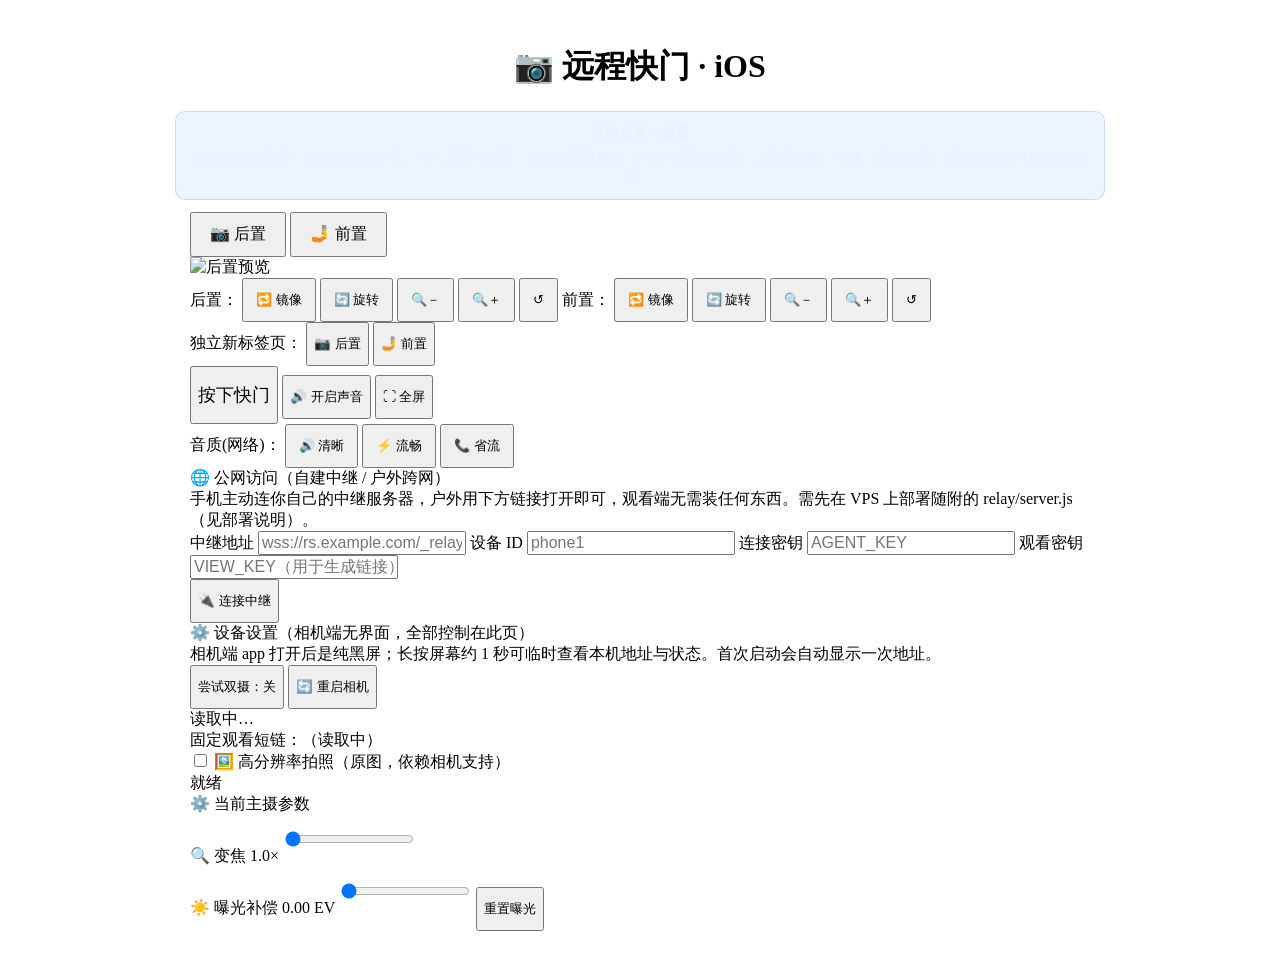
==== Resources/index.html @ 03e526a8 "Fix public audio WS, auto-fallback stuck multi-cam, tidy viewer UI" ====
<!DOCTYPE html>
<html lang="zh">
<head>
<meta charset="utf-8">
<meta name="viewport" content="width=device-width,initial-scale=1,maximum-scale=1,user-scalable=no">
<title>远程快门</title>
<link rel="stylesheet" href="/app.css?v=2">
<script src="/app.js?v=2"></script>
<style id="ios-tweaks">
  /* iOS 版：隐藏未实现的 Android 入口。只隐藏 DOM，不删除，避免共享脚本取不到元素。 */
  #recBtn, #dualRecBtn, #pipBtn, #screenBtn, #screenMirrorBtn, #sysAudioBtn,
  #allOffBtn, #allOnBtn, #openMirror, #enBack, #enFront,
  .mirrorcol, .recs, .keybtn, .camcol > .hint,
  .controls .ctlpanel + .ctlpanel { display: none !important; }

  /* 触屏适配：44px 最小点击区、防 iOS 自动缩放、安全区 */
  html { -webkit-text-size-adjust: 100%; }
  /* 原主题的居中样式挂在 body.console 上，但本页 body 没有该 class → 整体居左。这里补齐。 */
  body {
    display: flex; flex-direction: column; align-items: center;
    font-size: 16px; padding: 16px 16px calc(16px + env(safe-area-inset-bottom));
  }
  .layout { width: 100%; max-width: 900px; margin: 0 auto; }
  .camcol { width: 100%; }
  h1, .ios-note { text-align: center; }
  button, .btn, .mini, .newtab, .camtab, .cbtn {
    min-height: 44px; touch-action: manipulation; -webkit-tap-highlight-color: transparent;
  }
  .mini { font-size: 13px; padding: 8px 12px; }
  .camtab { font-size: 16px; padding: 10px 18px; }
  .shutter { min-height: 58px; font-size: 18px; }
  .row, .mirrow, .newtabrow, .arow { flex-wrap: wrap; justify-content: center; gap: 10px; }
  .preview { max-height: 62vh; }
  input[type="range"] { min-height: 44px; }
  .urlinput { font-size: 16px; }

  /* iOS 状态提示条 */
  .ios-note {
    width: 100%; max-width: 900px; margin: 0 auto 12px;
    padding: 10px 14px; border-radius: 10px;
    background: rgba(90,160,255,.12); border: 1px solid rgba(120,180,255,.35);
    color: var(--fg, #e8f0ff); font-size: 14px; line-height: 1.5; text-align: center;
  }
  .ios-note.busy { background: rgba(255,190,80,.14); border-color: rgba(255,190,80,.45); }
  #iosCamState { font-weight: 600; margin-bottom: 4px; }
  @media (max-width: 700px) {
    h1 { font-size: 20px; }
    .controls { flex-direction: column; }
    .preview { max-height: 52vh; }
  }
</style>
</head>
<body>
  <h1>📷 远程快门 · iOS</h1>
  <div class="ios-note" id="iosNote">
    <div id="iosCamState">当前主摄：后置</div>
    <div>相机端为纯黑屏，所有控制在本页。点「后置 / 前置」切换物理摄像头（约 1 秒重建会话）。屏幕镜像、录像、系统内录、远程点击在 iOS 版未实现。</div>
  </div>

  <div class="layout">
    <div class="camcol">
      <div class="camsel">
        <button class="camtab on" data-cam="back">📷 后置</button>
        <button class="camtab" data-cam="front">🤳 前置</button>
        <button class="camtab" data-cam="both">🔲 双画面</button>
      </div>

      <div class="preview single" id="previewWrap">
        <div class="pvcell" id="cellBack"><img id="pvBack" src="/video" alt="后置预览"></div>
        <div class="pvcell" id="cellFront" style="display:none"><img id="pvFront" src="/video/front" alt="前置预览"></div>
      </div>

      <div class="mirrow">
        <span>后置：</span>
        <button class="mini" id="mirrorBack">🔁 镜像</button>
        <button class="mini" id="rotBack">🔄 旋转</button>
        <button class="mini" id="zoutBack">🔍－</button>
        <button class="mini" id="zinBack">🔍＋</button>
        <button class="mini" id="zresetBack">↺</button>
        <span>前置：</span>
        <button class="mini" id="mirrorFront">🔁 镜像</button>
        <button class="mini" id="rotFront">🔄 旋转</button>
        <button class="mini" id="zoutFront">🔍－</button>
        <button class="mini" id="zinFront">🔍＋</button>
        <button class="mini" id="zresetFront">↺</button>
      </div>

      <div class="newtabrow">
        <span>独立新标签页：</span>
        <button class="newtab" id="openBack">📷 后置</button>
        <button class="newtab" id="openFront">🤳 前置</button>
        <button class="newtab" id="openMirror">🖥️ 屏幕镜像</button>
      </div>

      <div class="row">
        <button class="shutter" id="shutter">按下快门</button>
        <button class="btn" id="audioBtn">🔊 开启声音</button>
        <button class="btn" id="recBtn">⏺ 录像(所选)</button>
        <button class="btn" id="dualRecBtn">⏺ 双摄录像</button>
        <button class="btn" id="pipBtn">🖼️ 画中画拍照</button>
        <button class="btn" id="fsBtn">⛶ 全屏</button>
        <button class="btn" id="screenBtn">🌑 息屏</button>
        <button class="btn" id="screenMirrorBtn">🖥️ 屏幕镜像</button>
        <button class="btn" id="sysAudioBtn">🔈 镜像声音</button>
        <button class="btn" id="allOffBtn">⏻ 关闭所有摄像头</button>
        <button class="btn" id="allOnBtn">🔆 打开所有摄像头</button>
      </div>

      <div class="arow" id="audioQualityRow">
        <span>音质(网络)：</span>
        <button class="mini abtn on" data-rate="48000">🔊 清晰</button>
        <button class="mini abtn" data-rate="16000">⚡ 流畅</button>
        <button class="mini abtn" data-rate="8000">📞 省流</button>
      </div>

      <div class="card" id="relayCard">
        <div class="ctltitle">🌐 公网访问（自建中继 / 户外跨网）</div>
        <div class="hint">手机主动连你自己的中继服务器，户外用下方链接打开即可，观看端无需装任何东西。需先在 VPS 上部署随附的 relay/server.js（见部署说明）。</div>
        <div class="relayform">
          <label>中继地址 <input id="relayServer" class="urlinput" placeholder="wss://rs.example.com/_relay/agent" spellcheck="false"></label>
          <label>设备 ID <input id="relayId" class="urlinput" placeholder="phone1" spellcheck="false"></label>
          <label>连接密钥 <input id="relayKey" class="urlinput" type="text" placeholder="AGENT_KEY" spellcheck="false"></label>
          <label>观看密钥 <input id="relayView" class="urlinput" placeholder="VIEW_KEY（用于生成链接）" spellcheck="false"></label>
        </div>
        <div class="row">
          <button class="btn" id="relayBtn">🔌 连接中继</button>
          <button class="btn" id="relayStop" style="display:none">⏹ 断开中继</button>
        </div>
        <div class="status" id="relayStatus"></div>
        <div id="relayLinkWrap" style="display:none" class="row">
          <input id="relayLink" class="urlinput" readonly>
          <button class="mini" id="relayCopy">复制</button>
        </div>
      </div>

      <div class="card" id="deviceCard">
        <div class="ctltitle">⚙️ 设备设置（相机端无界面，全部控制在此页）</div>
        <div class="hint">相机端 app 打开后是纯黑屏；长按屏幕约 1 秒可临时查看本机地址与状态。首次启动会自动显示一次地址。</div>
        <div class="row">
          <button class="btn" id="setMulti">尝试双摄：关</button>
          <button class="btn" id="setRestart">🔄 重启相机</button>
        </div>
        <div class="status" id="deviceStatus">读取中…</div>
        <div class="hint" id="watchHint">固定观看短链：（读取中）</div>
      </div>

      <label class="hr"><input type="checkbox" id="hr"> 🖼️ 高分辨率拍照（原图，依赖相机支持）</label>

      <div class="status" id="status">就绪</div>

      <div class="controls">
        <div class="ctlpanel">
          <div class="ctltitle">⚙️ 当前主摄参数 <button class="mini" id="enBack">关闭</button></div>
          <div class="ctl">
            <label>🔍 变焦 <span class="val" id="zoomValBack">1.0×</span></label>
            <input type="range" id="zoomBack" min="1" max="4" step="0.1" value="1">
          </div>
          <div class="ctl">
            <label>☀️ 曝光补偿 <span class="val" id="evValBack">0.00 EV</span></label>
            <input type="range" id="evBack" min="0" max="0" step="1" value="0">
            <button id="evResetBack">重置曝光</button>
          </div>
        </div>
        <div class="ctlpanel">
          <div class="ctltitle">🤳 前置摄像头 <button class="mini" id="enFront">关闭</button></div>
          <div class="ctl">
            <label>🔍 变焦 <span class="val" id="zoomValFront">1.0×</span></label>
            <input type="range" id="zoomFront" min="1" max="4" step="0.1" value="1">
          </div>
          <div class="ctl">
            <label>☀️ 曝光补偿 <span class="val" id="evValFront">0.00 EV</span></label>
            <input type="range" id="evFront" min="0" max="0" step="1" value="0">
            <button id="evResetFront">重置曝光</button>
          </div>
        </div>
      </div>

      <div class="last" id="last"></div>
      <div class="recs"><b>录像列表：</b><span id="recList">（暂无）</span></div>

      <div class="hint">
        可切换「后置 / 前置 / 双画面」同时调用前后摄像头（双画面时两个画面都实时预览）。<br>
        每个预览画面可独立「镜像 / 旋转」（仅显示效果，不影响所拍照片）。<br>
        勾选「高分辨率拍照」后按下快门将保存相机最大尺寸原图（不可用则自动回退预览分辨率）。<br>
        「⏺ 双摄录像」可同时录制前后摄像头；仅首个录像带音轨，其余为视频-only。<br>
        「🖼️ 画中画拍照」把前置缩放到右下角叠加到后置画面合成一张。<br>
        「🖥️ 屏幕镜像」需先在手机上授权；镜像画面中点击=点击、拖动=滑动，可远程操控手机。<br>
        「🌑 息屏」默认自动选择：已 root 则关闭背光（真正熄屏），否则亮度降到 0；亮屏仅恢复亮度，不乱拉满、不关自动亮度。<br>
        「⏻ 关闭所有摄像头」/「🔆 打开所有摄像头」可独立开关前后摄。<br>
        点「独立新标签页」可在三个独立标签页分别全屏查看前置 / 后置 / 屏幕镜像。
      </div>
    </div>

    <div class="mirrorcol">
      <div class="mirrorwrap" id="mirrorWrap">
        <div class="mirrorbar">
          <span>🖥️ 屏幕镜像（点击=点击，拖动=滑动；放大后可拖动平移）</span>
          <button class="btn" id="mirrorClose">✕ 关闭</button>
        </div>
        <img id="mirrorImg" src="" alt="屏幕镜像" draggable="false">
        <div class="zoomrow">
          <span>缩放：</span>
          <button class="mini" id="mZout">🔍－</button>
          <button class="mini" id="mZin">🔍＋</button>
          <button class="mini" id="mZreset">↺ 复位</button>
        </div>
        <div class="qrow">
          <span>清晰度：</span>
          <button class="mini qbtn" data-w="480" data-q="45">⚡ 流畅</button>
          <button class="mini qbtn on" data-w="720" data-q="55">⚖ 标准</button>
          <button class="mini qbtn" data-w="1080" data-q="65">🔎 清晰</button>
        </div>
        <div class="mirrorctrls">
          <button class="keybtn" data-key="back">↩ 返回</button>
          <button class="keybtn" data-key="home">🏠 主页</button>
          <button class="keybtn" data-key="recent">▦ 后台</button>
          <button class="keybtn" data-key="volup">🔊 音量＋</button>
          <button class="keybtn" data-key="voldown">🔉 音量－</button>
          <button class="keybtn" data-key="lock">🔒 锁屏</button>
          <button class="keybtn" data-key="screenshot">📸 截图</button>
        </div>
      </div>
    </div>
  </div>

  <script>
    const status = document.getElementById('status');
    const last = document.getElementById('last');
    const recList = document.getElementById('recList');

    let selCam = 'back';
    let availableCams = ['back'];
    let paramsCache = {};
    let evStepNum = 1, evStepDen = 1;

    const pvBack = document.getElementById('pvBack');
    const pvFront = document.getElementById('pvFront');
    const cellBack = document.getElementById('cellBack');
    const cellFront = document.getElementById('cellFront');
    const previewWrap = document.getElementById('previewWrap');
    const camTabs = document.querySelectorAll('.camtab');
    const bothTab = document.querySelector('.camtab[data-cam="both"]');
    if (bothTab) {
      bothTab.textContent = '🔲 并排（同摄）';
      bothTab.title = '两格显示同一个当前主摄（仅在尝试双摄开启时出现）';
      bothTab.style.display = 'none';   // 默认单摄：隐藏，由 /status 状态决定显隐
    }
    const iosNote = document.getElementById('iosNote');
    const iosCamState = document.getElementById('iosCamState');
    let iosNoteTimer = null;
    function setIosCamState(text, busy) {
      if (!iosCamState) return;
      iosCamState.textContent = text;
      if (iosNote) iosNote.classList.toggle('busy', !!busy);
    }

    // 每个预览画面的镜像/旋转状态
    const camXform = { back: { mirror: false, rot: 0 }, front: { mirror: false, rot: 0 } };
    // 记录各路画面的自然宽高比（由首帧加载时更新）
    const camAR = { back: 4/3, front: 4/3 };
    // 缩放/平移交给共享模块维护，redraw 回调里叠加本页的镜像/旋转并同步 cell 宽高比
    const zp = {
      back: RS.createZoomPan(() => applyXform('back')),
      front: RS.createZoomPan(() => applyXform('front'))
    };
    function applyXform(cam) {
      const el = (cam === 'back') ? pvBack : pvFront;
      const cell = (cam === 'back') ? cellBack : cellFront;
      const st = camXform[cam];
      const ar = camAR[cam] || (4/3);
      const z = zp[cam].zoom;
      const p = zp[cam].pan;
      // 居中 -> 平移(缩放查看时) -> 缩放 -> 镜像 -> 旋转
      let t = 'translate(-50%,-50%) translate(' + p.x + 'px,' + p.y + 'px) scale(' + z + ')';
      if (st.mirror) t += ' scaleX(-1)';
      if (st.rot) t += ' rotate(' + st.rot + 'deg)';
      el.style.transform = t;
      el.style.objectFit = 'contain';
      // cell 宽高比设为「旋转后」的画面比例（--ar），并用 CSS min() 约束，
      // 避免被 max-height 破坏比例导致裁切；img 框用自然比例并放大到 ar*100%，旋转后恰好填满 cell。
      const rotated = (st.rot === 90 || st.rot === 270);
      const car = rotated ? (1 / ar) : ar;
      cell.style.setProperty('--ar', car.toFixed(4));
      cell.style.aspectRatio = car;
      if (rotated) {
        el.style.width = (ar * 100) + '%';
        el.style.height = 'auto';
        el.style.aspectRatio = ar;
      } else {
        el.style.width = '100%';
        el.style.height = '100%';
        el.style.aspectRatio = ar;
      }
    }
    function onFrameLoaded(cam) {
      const el = (cam === 'back') ? pvBack : pvFront;
      if (el.naturalWidth && el.naturalHeight) {
        camAR[cam] = el.naturalWidth / el.naturalHeight;
        applyXform(cam);
      }
    }
    pvBack.addEventListener('load', () => onFrameLoaded('back'));
    pvFront.addEventListener('load', () => onFrameLoaded('front'));
    document.getElementById('mirrorBack').onclick = () => { camXform.back.mirror = !camXform.back.mirror; applyXform('back'); };
    document.getElementById('rotBack').onclick = () => { camXform.back.rot = (camXform.back.rot + 90) % 360; applyXform('back'); };
    document.getElementById('mirrorFront').onclick = () => { camXform.front.mirror = !camXform.front.mirror; applyXform('front'); };
    document.getElementById('rotFront').onclick = () => { camXform.front.rot = (camXform.front.rot + 90) % 360; applyXform('front'); };
    RS.bindZoomButtons(zp.back, { in: 'zinBack', out: 'zoutBack', reset: 'zresetBack' });
    RS.bindZoomButtons(zp.front, { in: 'zinFront', out: 'zoutFront', reset: 'zresetFront' });

    function updatePreviewVisibility() {
      if (selCam === 'both') {
        previewWrap.className = 'preview both';
        cellBack.style.display = ''; cellFront.style.display = '';
      } else if (selCam === 'front') {
        previewWrap.className = 'preview single';
        cellBack.style.display = 'none'; cellFront.style.display = '';
      } else {
        previewWrap.className = 'preview single';
        cellBack.style.display = ''; cellFront.style.display = 'none';
      }
    }

    function evInStops(v) { return (v * (evStepNum / evStepDen)); }

    function applyToPanel(cam, j) {
      if (cam === 'back') {
        zoomBack.max = j.maxZoom; zoomBack.step = 0.1; zoomBack.value = j.zoom;
        zoomValBack.textContent = (+j.zoom).toFixed(1) + '×';
        evBack.min = j.evMin; evBack.max = j.evMax; evBack.step = 1; evBack.value = j.ev;
        evStepNum = j.evStepNum; evStepDen = j.evStepDen;
        evValBack.textContent = evInStops(j.ev).toFixed(2) + ' EV';
      } else {
        zoomFront.max = j.maxZoom; zoomFront.step = 0.1; zoomFront.value = j.zoom;
        zoomValFront.textContent = (+j.zoom).toFixed(1) + '×';
        evFront.min = j.evMin; evFront.max = j.evMax; evFront.step = 1; evFront.value = j.ev;
        evStepNum = j.evStepNum; evStepDen = j.evStepDen;
        evValFront.textContent = evInStops(j.ev).toFixed(2) + ' EV';
      }
    }

    camTabs.forEach(t => t.addEventListener('click', () => {
      camTabs.forEach(x => x.classList.remove('on'));
      t.classList.add('on');
      selCam = t.dataset.cam;
      updatePreviewVisibility();
      // iOS 单摄版：点「后置/前置」时通知 app 切换物理摄像头。
      // 「双画面」不发请求，避免两路预览互相抢同一个摄像头。
      if (selCam === 'back' || selCam === 'front') {
        const target = selCam;
        const label = target === 'back' ? '后置' : '前置';
        setIosCamState('⏳ 正在切换到' + label + '…', true);
        fetch('/camera?cam=' + target, { method: 'POST' })
          .then(function () {
            clearTimeout(iosNoteTimer);
            iosNoteTimer = setTimeout(function () {
              setIosCamState('当前主摄：' + label, false);
            }, 1200);
          })
          .catch(function () { setIosCamState('切换失败：app 未运行或服务已停止', true); });
      } else {
        setIosCamState('并排显示当前主摄（单摄模式两格相同）', false);
      }
      const ref = (selCam === 'both') ? (availableCams.includes('back') ? 'back' : availableCams[0]) : selCam;
      // iOS 单摄：只保留一块参数面板，始终用它展示当前所选摄像头的参数
      if (paramsCache[ref]) applyToPanel('back', paramsCache[ref]);
    }));

    async function loadParams() {
      try {
        const r = await fetch('/params'); const j = await r.json();
        availableCams = j.available || ['back'];
        // 刷新页面时与 app 端当前主摄对齐（单摄模式标签只是视角，不是两路独立摄像头）
        if (j.primary) {
          const p = (j.primary === 'front') ? 'front' : 'back';
          selCam = p;
          camTabs.forEach(t => t.classList.toggle('on', t.dataset.cam === p));
          updatePreviewVisibility();
          setIosCamState('当前主摄：' + (p === 'front' ? '前置' : '后置'), false);
        }
        camTabs.forEach(t => {
          if (t.dataset.cam !== 'both' && !availableCams.includes(t.dataset.cam)) t.style.display = 'none';
        });
        for (const c of availableCams) {
          const r2 = await fetch('/params?cam=' + c);
          paramsCache[c] = await r2.json();
          applyToPanel(c, paramsCache[c]);
        }
      } catch (e) { }
    }

    // 前后摄独立变焦/曝光
    const zoomBack = document.getElementById('zoomBack');
    const zoomValBack = document.getElementById('zoomValBack');
    const evBack = document.getElementById('evBack');
    const evValBack = document.getElementById('evValBack');
    const zoomFront = document.getElementById('zoomFront');
    const zoomValFront = document.getElementById('zoomValFront');
    const evFront = document.getElementById('evFront');
    const evValFront = document.getElementById('evValFront');
    let zBT = null, zFT = null, eBT = null, eFT = null;

    zoomBack.addEventListener('input', () => {
      const lv = parseFloat(zoomBack.value); zoomValBack.textContent = lv.toFixed(1) + '×';
      clearTimeout(zBT); zBT = setTimeout(() => fetch('/zoom?cam=back&level=' + lv, { method: 'POST' }).catch(() => {}), 70);
    });
    zoomFront.addEventListener('input', () => {
      const lv = parseFloat(zoomFront.value); zoomValFront.textContent = lv.toFixed(1) + '×';
      clearTimeout(zFT); zFT = setTimeout(() => fetch('/zoom?cam=front&level=' + lv, { method: 'POST' }).catch(() => {}), 70);
    });
    evBack.addEventListener('input', () => {
      const v = parseInt(evBack.value, 10); evValBack.textContent = evInStops(v).toFixed(2) + ' EV';
      clearTimeout(eBT); eBT = setTimeout(() => fetch('/exposure?cam=back&ev=' + v, { method: 'POST' }).catch(() => {}), 70);
    });
    evFront.addEventListener('input', () => {
      const v = parseInt(evFront.value, 10); evValFront.textContent = evInStops(v).toFixed(2) + ' EV';
      clearTimeout(eFT); eFT = setTimeout(() => fetch('/exposure?cam=front&ev=' + v, { method: 'POST' }).catch(() => {}), 70);
    });
    document.getElementById('evResetBack').addEventListener('click', () => {
      evBack.value = 0; evValBack.textContent = '0.00 EV';
      fetch('/exposure?cam=back&ev=0', { method: 'POST' }).catch(() => {});
    });
    document.getElementById('evResetFront').addEventListener('click', () => {
      evFront.value = 0; evValFront.textContent = '0.00 EV';
      fetch('/exposure?cam=front&ev=0', { method: 'POST' }).catch(() => {});
    });

    // 前后摄独立开关
    let backOn = true, frontOn = true;
    const enBack = document.getElementById('enBack');
    const enFront = document.getElementById('enFront');
    enBack.onclick = () => {
      backOn = !backOn;
      fetch('/camera/enable?cam=back&on=' + (backOn ? 1 : 0), { method: 'POST' }).then(r => r.json()).then(j => {
        enBack.textContent = backOn ? '关闭' : '打开';
        enBack.classList.toggle('on', !backOn);
      }).catch(() => {});
    };
    enFront.onclick = () => {
      frontOn = !frontOn;
      fetch('/camera/enable?cam=front&on=' + (frontOn ? 1 : 0), { method: 'POST' }).then(r => r.json()).then(j => {
        enFront.textContent = frontOn ? '关闭' : '打开';
        enFront.classList.toggle('on', !frontOn);
      }).catch(() => {});
    };
    document.getElementById('allOffBtn').onclick = () => {
      fetch('/camera/enable?cam=both&on=0', { method: 'POST' }).then(r => r.json()).then(j => {
        backOn = false; frontOn = false;
        enBack.textContent = '打开'; enFront.textContent = '打开';
        enBack.classList.add('on'); enFront.classList.add('on');
        status.textContent = '已关闭所有摄像头';
      }).catch(() => {});
    };
    document.getElementById('allOnBtn').onclick = () => {
      fetch('/camera/enable?cam=both&on=1', { method: 'POST' }).then(r => r.json()).then(j => {
        backOn = true; frontOn = true;
        enBack.textContent = '关闭'; enFront.textContent = '关闭';
        enBack.classList.remove('on'); enFront.classList.remove('on');
        status.textContent = '已打开所有摄像头';
      }).catch(() => {});
    };

    // 屏幕镜像系统媒体音频（WebSocket PCM -> WebAudio，与麦克风通道独立）
    const sysAudio = RS.bindSystemAudio('sysAudioBtn', (t) => { status.textContent = t; });

    // 预览全屏
    document.getElementById('fsBtn').addEventListener('click', () => {
      const fsEl = document.fullscreenElement || document.webkitFullscreenElement;
      if (!fsEl) {
        const req = previewWrap.requestFullscreen || previewWrap.webkitRequestFullscreen;
        if (req) req.call(previewWrap);
      } else {
        const exit = document.exitFullscreen || document.webkitExitFullscreen;
        if (exit) exit.call(document);
      }
    });

    // 浏览器控制手机端息屏
    let screenOff = false;
    const screenBtn = document.getElementById('screenBtn');
    screenBtn.addEventListener('click', async () => {
      const next = !screenOff;
      try {
        const r = await fetch('/screen?state=' + (next ? 'off' : 'on'), { method: 'POST' });
        const j = await r.json();
        if (!j.ok) { status.textContent = '息屏控制失败'; return; }
        screenOff = next;
        screenBtn.textContent = screenOff ? '💡 亮屏' : '🌑 息屏';
        screenBtn.classList.toggle('on', screenOff);
        if (screenOff) {
          status.textContent = j.real
            ? '🔌 背光已关闭（真正熄屏：相机/声音/遥控仍在运行，比暗屏更省电）'
            : '🌑 已暗屏省电（亮度降到 0；相机/声音/遥控持续运行）';
        } else {
          status.textContent = '💡 手机已亮屏（亮度保持原有/自动，未强制拉满）';
        }
      } catch (e) { status.textContent = '息屏请求失败，检查连接'; }
    });

    // 拍照
    document.getElementById('shutter').addEventListener('click', async () => {
      status.textContent = '拍摄中…';
      try {
        const hr = document.getElementById('hr').checked ? 1 : 0;
        const cam = selCam;
        const r = await fetch('/capture?cam=' + cam + '&high=' + hr, { method: 'POST' });
        const j = await r.json();
        if (j.ok) {
          status.textContent = (hr ? '高分辨率 ' : '') + '已触发 ✓（静音）';
          setTimeout(async () => {
            try {
              const lr = await fetch('/last'); const lj = await lr.json();
              const name = lj[cam] || (cam === 'both' ? (lj.back || lj.front) : null);
              if (name) last.innerHTML = '<div>最新照片（' + cam + '）：</div><img src="/photo/' +
                encodeURIComponent(name) + '?t=' + Date.now() + '">';
            } catch (e) { }
          }, 500);
        } else status.textContent = '未成功：' + (j.msg || '');
      } catch (e) { status.textContent = '请求失败，检查连接'; }
    });

    // 现场声音（麦克风，WebSocket PCM -> WebAudio；与镜像声音互不干扰）
    const micAudio = RS.bindMicAudio('audioBtn', (t) => { status.textContent = t; });

    // 录像（所选摄像头）
    let recording = false;
    const recBtn = document.getElementById('recBtn');
    recBtn.addEventListener('click', async () => {
      try {
        if (!recording) {
          const recCam = (selCam === 'both') ? 'back' : selCam;
          const r = await fetch('/record/start?cam=' + recCam, { method: 'POST' });
          const j = await r.json();
          if (j.ok) {
            recording = true;
            recBtn.textContent = '⏹ 停止录像';
            recBtn.classList.add('rec');
            status.textContent = '● 录像中…（如带音轨则现场声音暂停）';
            if (micAudio.isOn()) micAudio.stop();
          } else status.textContent = '录像启动失败';
        } else {
          const r = await fetch('/record/stop', { method: 'POST' });
          const j = await r.json();
          recording = false;
          recBtn.textContent = '⏺ 录像(所选)';
          recBtn.classList.remove('rec');
          if (j.ok) { status.textContent = '录像已保存'; refreshRecordings(); }
          else status.textContent = '停止录像失败';
        }
      } catch (e) { status.textContent = '录像请求失败'; }
    });

    // 双摄同时录像
    let dualRec = false;
    const dualRecBtn = document.getElementById('dualRecBtn');
    dualRecBtn.addEventListener('click', async () => {
      try {
        if (!dualRec) {
          const r = await fetch('/record/start?cam=both', { method: 'POST' });
          const j = await r.json();
          if (j.ok) {
            dualRec = true;
            dualRecBtn.textContent = '⏹ 停止双摄录像';
            dualRecBtn.classList.add('rec');
            status.textContent = '● 双摄录像中…（仅一个带音轨）';
            if (micAudio.isOn()) micAudio.stop();
          } else status.textContent = '双摄录像启动失败';
        } else {
          const r = await fetch('/record/stop?cam=both', { method: 'POST' });
          const j = await r.json();
          dualRec = false;
          dualRecBtn.textContent = '⏺ 双摄录像';
          dualRecBtn.classList.remove('rec');
          if (j.ok) { status.textContent = '双摄录像已停止'; refreshRecordings(); }
          else status.textContent = '停止失败';
        }
      } catch (e) { status.textContent = '双摄录像请求失败'; }
    });

    // 画中画拍照
    const pipBtn = document.getElementById('pipBtn');
    pipBtn.addEventListener('click', async () => {
      status.textContent = '画中画合成中…';
      try {
        const r = await fetch('/capture/pip', { method: 'POST' });
        const j = await r.json();
        if (j.ok) {
          status.textContent = '🖼️ 画中画已保存 ✓';
          const lr = await fetch('/last'); const lj = await lr.json();
          const name = lj.pip;
          if (name) last.innerHTML = '<div>画中画：</div><img src="/photo/' + encodeURIComponent(name) + '?t=' + Date.now() + '">';
        } else status.textContent = '画中画失败：' + (j.msg || '');
      } catch (e) { status.textContent = '画中画请求失败'; }
    });

    // 屏幕镜像 + 远程点击（与主预览同页内联显示）
    let mirrorOn = false;
    const screenMirrorBtn = document.getElementById('screenMirrorBtn');
    const mirrorWrap = document.getElementById('mirrorWrap');
    const mirrorImg = document.getElementById('mirrorImg');
    // 镜像流：开启后自动加载；断流时轮询状态，后端看门狗恢复后自动重载，无需手动刷新
    const mirrorStream = RS.bindMirrorStream(mirrorImg, {
      start: '/screenmirror?start=1',
      stop: '/screenmirror?stop=1',
      status: '/screenmirror/status',
      stream: '/screenmirror',
      onStatus: (t) => { status.textContent = t; }
    });
    screenMirrorBtn.addEventListener('click', async () => {
      if (mirrorOn) return;
      const ok = await mirrorStream.start();
      if (ok) {
        mirrorOn = true;
        mirrorWrap.classList.add('on');
        screenMirrorBtn.classList.add('on');
        screenMirrorBtn.textContent = '🖥️ 屏幕镜像(开)';
        status.textContent = '请在手机上允许屏幕录制权限…';
      } else status.textContent = '屏幕镜像启动失败';
    });
    document.getElementById('mirrorClose').addEventListener('click', () => {
      mirrorOn = false;
      mirrorWrap.classList.remove('on');
      mirrorStream.stop();
      screenMirrorBtn.classList.remove('on');
      screenMirrorBtn.textContent = '🖥️ 屏幕镜像';
      status.textContent = '屏幕镜像已关闭';
    });
    // 独立新标签页分别查看前置 / 后置 / 屏幕镜像
    document.getElementById('openBack').onclick = () => window.open('/cam/back', '_blank');
    document.getElementById('openFront').onclick = () => window.open('/cam/front', '_blank');
    document.getElementById('openMirror').onclick = () => window.open('/cam/mirror', '_blank');
    // 镜像画面：缩放/平移 + 点击/滑动注入（复用共享模块，与独立视图页行为一致）
    const mirrorZp = RS.createZoomPan(function () {
      mirrorImg.style.transformOrigin = 'center center';
      mirrorImg.style.transform = 'translate(' + mirrorZp.pan.x + 'px,' + mirrorZp.pan.y + 'px) scale(' + mirrorZp.zoom + ')';
    });
    RS.bindZoomButtons(mirrorZp, { in: 'mZin', out: 'mZout', reset: 'mZreset' });
    // 镜像快捷按键（锁屏/返回/主页/后台/音量/截图），经 root input keyevent
    RS.bindKeyButtons('.keybtn');
    // 清晰度切换：机型性能差异大，固定档位不够用，交给用户现场挑
    document.querySelectorAll('.qbtn').forEach(function (b) {
      b.addEventListener('click', function () {
        document.querySelectorAll('.qbtn').forEach(function (x) { x.classList.remove('on'); });
        b.classList.add('on');
        mirrorStream.setQuality(
          parseInt(b.getAttribute('data-w'), 10),
          parseInt(b.getAttribute('data-q'), 10)
        );
      });
    });
    RS.bindGestures(mirrorImg, mirrorZp, {
      onTap: (nx, ny) => RS.sendTap(nx, ny, 'tap'),
      onSwipe: (x1, y1, x2, y2) => RS.sendTap(x1, y1, 'swipe', x2, y2)
    });

    async function refreshRecordings() {
      try {
        const r = await fetch('/recordings');
        const list = await r.json();
        if (Array.isArray(list) && list.length) {
          recList.innerHTML = list.map(n =>
            '<a href="/rec/' + encodeURIComponent(n) + '" target="_blank" download>' + n + '</a>'
          ).join('');
        } else recList.textContent = '（暂无）';
      } catch (e) { }
    }

    updatePreviewVisibility();
    refreshRecordings();
    loadParams();

    // 音质（采样率）切换：同时作用于麦克风与镜像系统声，应对不同网络环境。
    // 采样率越低带宽越小：48k≈96KB/s(清晰) / 16k≈32KB/s(流畅) / 8k≈16KB/s(省流，适合弱网)。
    const aqBtns = document.querySelectorAll('#audioQualityRow .abtn');
    function setAudioRate(rate) {
        aqBtns.forEach(b => b.classList.toggle('on', +b.getAttribute('data-rate') === rate));
        micAudio.setRate(rate);
        sysAudio.setRate(rate);
        status.textContent = '🔧 音质已设为 ' + (rate / 1000) + 'kHz' +
            (rate <= 16000 ? '（省流，适合弱网）' : '（清晰，较耗流量）');
    }
    aqBtns.forEach(b => b.addEventListener('click', () => setAudioRate(+b.getAttribute('data-rate'))));

    // 户外/跨网：自建中继（手机主动出站连中继服务器，浏览器访问中继）
    const relayServer = document.getElementById('relayServer');
    const relayId = document.getElementById('relayId');
    const relayKey = document.getElementById('relayKey');
    const relayView = document.getElementById('relayView');
    const relayBtn = document.getElementById('relayBtn');
    const relayStop = document.getElementById('relayStop');
    const relayStatus = document.getElementById('relayStatus');
    const relayLinkWrap = document.getElementById('relayLinkWrap');
    const relayLink = document.getElementById('relayLink');
    const relayCopy = document.getElementById('relayCopy');
    let relayTimer = null;

    function paintRelay(s) {
      if (s.server && !relayServer.value) relayServer.value = s.server;
      if (s.id && !relayId.value) relayId.value = s.id;
      if (s.key && !relayKey.value) relayKey.value = s.key;
      if (s.view && !relayView.value) relayView.value = s.view;
      const on = !!s.online;
      relayBtn.style.display = on ? 'none' : '';
      relayStop.style.display = on ? '' : 'none';
      relayLinkWrap.style.display = (on && s.link) ? '' : 'none';
      if (s.link) relayLink.value = s.link;
      if (on) {
        relayStatus.textContent = '✅ 中继已连接，户外用下面链接打开即可：';
      } else if (s.enabled && s.state === 'connecting') {
        relayStatus.textContent = '⏳ 正在连接中继…';
      } else if (s.error) {
        relayStatus.textContent = '❌ ' + s.error;
      } else if (s.enabled) {
        relayStatus.textContent = '⏳ 中继未连上，正在自动重连…';
      } else {
        relayStatus.textContent = '未连接。填好上面四项后点「连接中继」。';
      }
    }
    async function refreshRelay() {
      try { paintRelay(await fetch('/relay').then(x => x.json())); } catch (e) { }
    }
    relayBtn.addEventListener('click', async () => {
      relayBtn.disabled = true;
      relayStatus.textContent = '正在连接中继…';
      try {
        const q = new URLSearchParams({
          action: 'start', url: relayServer.value.trim(), id: relayId.value.trim(),
          key: relayKey.value.trim(), view: relayView.value.trim()
        });
        const s = await fetch('/relay?' + q.toString()).then(x => x.json());
        if (!s.ok) { relayStatus.textContent = '❌ ' + (s.error || '参数不完整'); relayBtn.disabled = false; return; }
        paintRelay(s);
        if (relayTimer) clearInterval(relayTimer);
        let tries = 0;
        relayTimer = setInterval(async () => {
          tries++;
          const t = await fetch('/relay').then(x => x.json()).catch(() => null);
          if (t) paintRelay(t);
          if ((t && t.online) || tries > 40 || (t && t.error)) {
            clearInterval(relayTimer); relayTimer = null; relayBtn.disabled = false;
          }
        }, 1500);
      } catch (e) {
        relayStatus.textContent = '请求失败：' + e;
        relayBtn.disabled = false;
      }
    });
    relayStop.addEventListener('click', async () => {
      await fetch('/relay?action=stop');
      if (relayTimer) { clearInterval(relayTimer); relayTimer = null; }
      relayBtn.disabled = false;
      relayStatus.textContent = '中继已断开';
      await refreshRelay();
      relayBtn.style.display = '';
      relayStop.style.display = 'none';
      relayLinkWrap.style.display = 'none';
      relayStatus.textContent = '中继已断开';
    });
    relayCopy.addEventListener('click', () => {
      relayLink.select();
      try { document.execCommand('copy'); } catch (e) { }
      relayCopy.textContent = '已复制';
      setTimeout(() => { relayCopy.textContent = '复制'; }, 1500);
    });
    refreshRelay();

    // 观看端控制相机端：设备 UI 已隐藏，这里通过 /status + /settings 读写全部开关
    const setMulti = document.getElementById('setMulti');
    const setRestart = document.getElementById('setRestart');
    const deviceStatus = document.getElementById('deviceStatus');
    const watchHint = document.getElementById('watchHint');
    let devSnap = {};
    function paintDevice(s) {
      if (!s || !s.ok) return;
      devSnap = s;
      setMulti.textContent = '尝试双摄：' + (s.multiCam ? '开' : '关');
      setMulti.classList.toggle('on', !!s.multiCam);
      if (bothTab) {
        bothTab.style.display = s.multiCam ? '' : 'none';
        if (!s.multiCam && selCam === 'both') {
          selCam = 'back';
          camTabs.forEach(x => x.classList.toggle('on', x.dataset.cam === 'back'));
          updatePreviewVisibility();
          fetch('/camera?cam=back', { method: 'POST' }).catch(function () { });
        }
      }
      deviceStatus.textContent = '相机：' + (s.camera || '—') +
        ' · 中继：' + (s.relay || '—') +
        ' · 主摄：' + (s.primary === 'front' ? '前置' : '后置') +
        ' · 自动配置：' + (s.bootstrap || '—') +
        (s.multiCamSupported === false ? ' · 本机不支持多摄' : '');
      watchHint.textContent = '固定观看短链：' + (s.watchPath || '/watch/phone1') +
        '?k=<VIEW_KEY>（收藏这一个，域名变化由服务端自动跳转）';
      // 切换中的黄色提示优先，不被 3 秒轮询覆盖
      if (s.primary && iosNote && !iosNote.classList.contains('busy')) {
        setIosCamState('当前主摄：' + (s.primary === 'front' ? '前置' : '后置'), false);
      }
    }
    async function refreshDevice() {
      try { paintDevice(await fetch('/status').then(x => x.json())); } catch (e) { }
    }
    function sendSetting(q) {
      return fetch('/settings?' + q).then(x => x.json()).then(paintDevice).catch(function () { });
    }
    setMulti.addEventListener('click', () => sendSetting('multiCam=' + (devSnap.multiCam ? '0' : '1')));
    setRestart.addEventListener('click', () => {
      deviceStatus.textContent = '正在重启相机…';
      sendSetting('restart=1');
    });
    // 远程观看（经中继 /d/<id>/）时，公网访问配置卡片用不到，直接隐藏。
    if (/^\/d\//.test(location.pathname)) {
      const relayCard = document.getElementById('relayCard');
      if (relayCard) relayCard.style.display = 'none';
    }
    refreshDevice();
    setInterval(refreshDevice, 3000);
  </script>
</body>
</html>
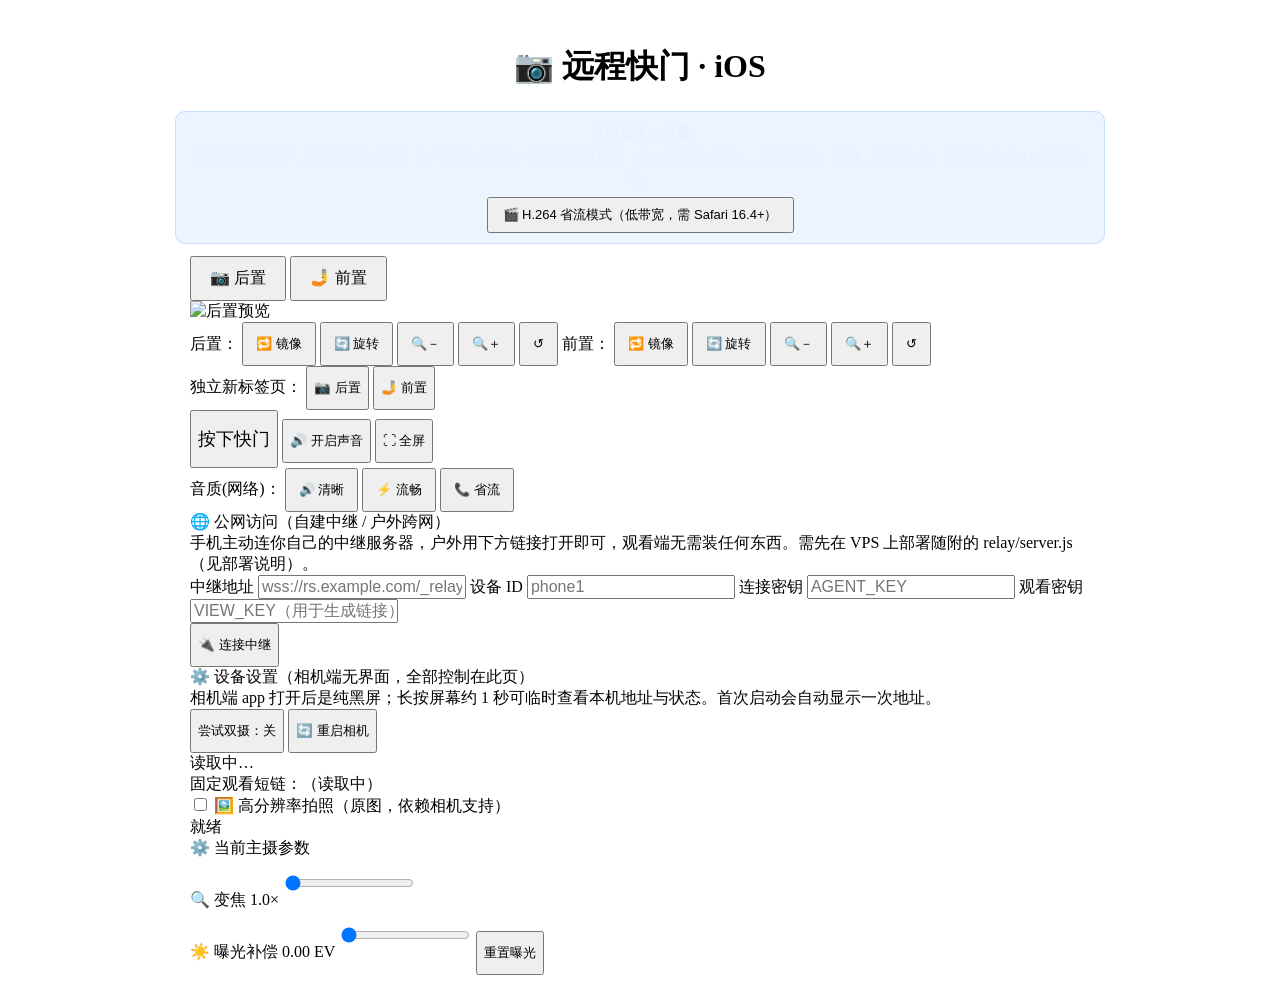
==== commit d279016c: "Add H.264 hardware encoding with WebCodecs viewer" ====
--- a/Resources/index.html
+++ b/Resources/index.html
@@ -5,7 +5,7 @@
 <meta name="viewport" content="width=device-width,initial-scale=1,maximum-scale=1,user-scalable=no">
 <title>远程快门</title>
 <link rel="stylesheet" href="/app.css?v=2">
-<script src="/app.js?v=2"></script>
+<script src="/app.js?v=4"></script>
 <style id="ios-tweaks">
   /* iOS 版：隐藏未实现的 Android 入口。只隐藏 DOM，不删除，避免共享脚本取不到元素。 */
   #recBtn, #dualRecBtn, #pipBtn, #screenBtn, #screenMirrorBtn, #sysAudioBtn,
@@ -55,6 +55,9 @@
   <div class="ios-note" id="iosNote">
     <div id="iosCamState">当前主摄：后置</div>
     <div>相机端为纯黑屏，所有控制在本页。点「后置 / 前置」切换物理摄像头（约 1 秒重建会话）。屏幕镜像、录像、系统内录、远程点击在 iOS 版未实现。</div>
+    <div style="margin-top:8px">
+      <button class="mini" id="h264Btn" style="min-height:36px;padding:0 14px">🎬 H.264 省流模式（低带宽，需 Safari 16.4+）</button>
+    </div>
   </div>
 
   <div class="layout">
@@ -521,6 +524,9 @@
 
     // 现场声音（麦克风，WebSocket PCM -> WebAudio；与镜像声音互不干扰）
     const micAudio = RS.bindMicAudio('audioBtn', (t) => { status.textContent = t; });
+    // 公网经中继观看时默认 16kHz：48k 裸 PCM 要 96KB/s，和 MJPEG 抢上行；
+    // 局域网直连保持 48kHz 清晰档。用户仍可点音质按钮切 8k / 48k。
+    if (/^\/d\//.test(location.pathname)) micAudio.setRate(16000);
 
     // 录像（所选摄像头）
     let recording = false;
@@ -814,6 +820,18 @@
     }
     refreshDevice();
     setInterval(refreshDevice, 3000);
+
+    // H.264 低带宽直播（WebCodecs 解码）：独立页面，MJPEG 主链路不受影响。
+    (function () {
+      const b = document.getElementById('h264Btn');
+      if (!b) return;
+      const dm = location.pathname.match(/^\/d\/([A-Za-z0-9_-]{1,64})\//);
+      const k = new URLSearchParams(location.search).get('k');
+      b.addEventListener('click', () => {
+        const p = (dm ? '/d/' + dm[1] : '') + '/h264.html' + (k ? '?k=' + encodeURIComponent(k) : '');
+        window.open(p, '_blank');
+      });
+    })();
   </script>
 </body>
 </html>
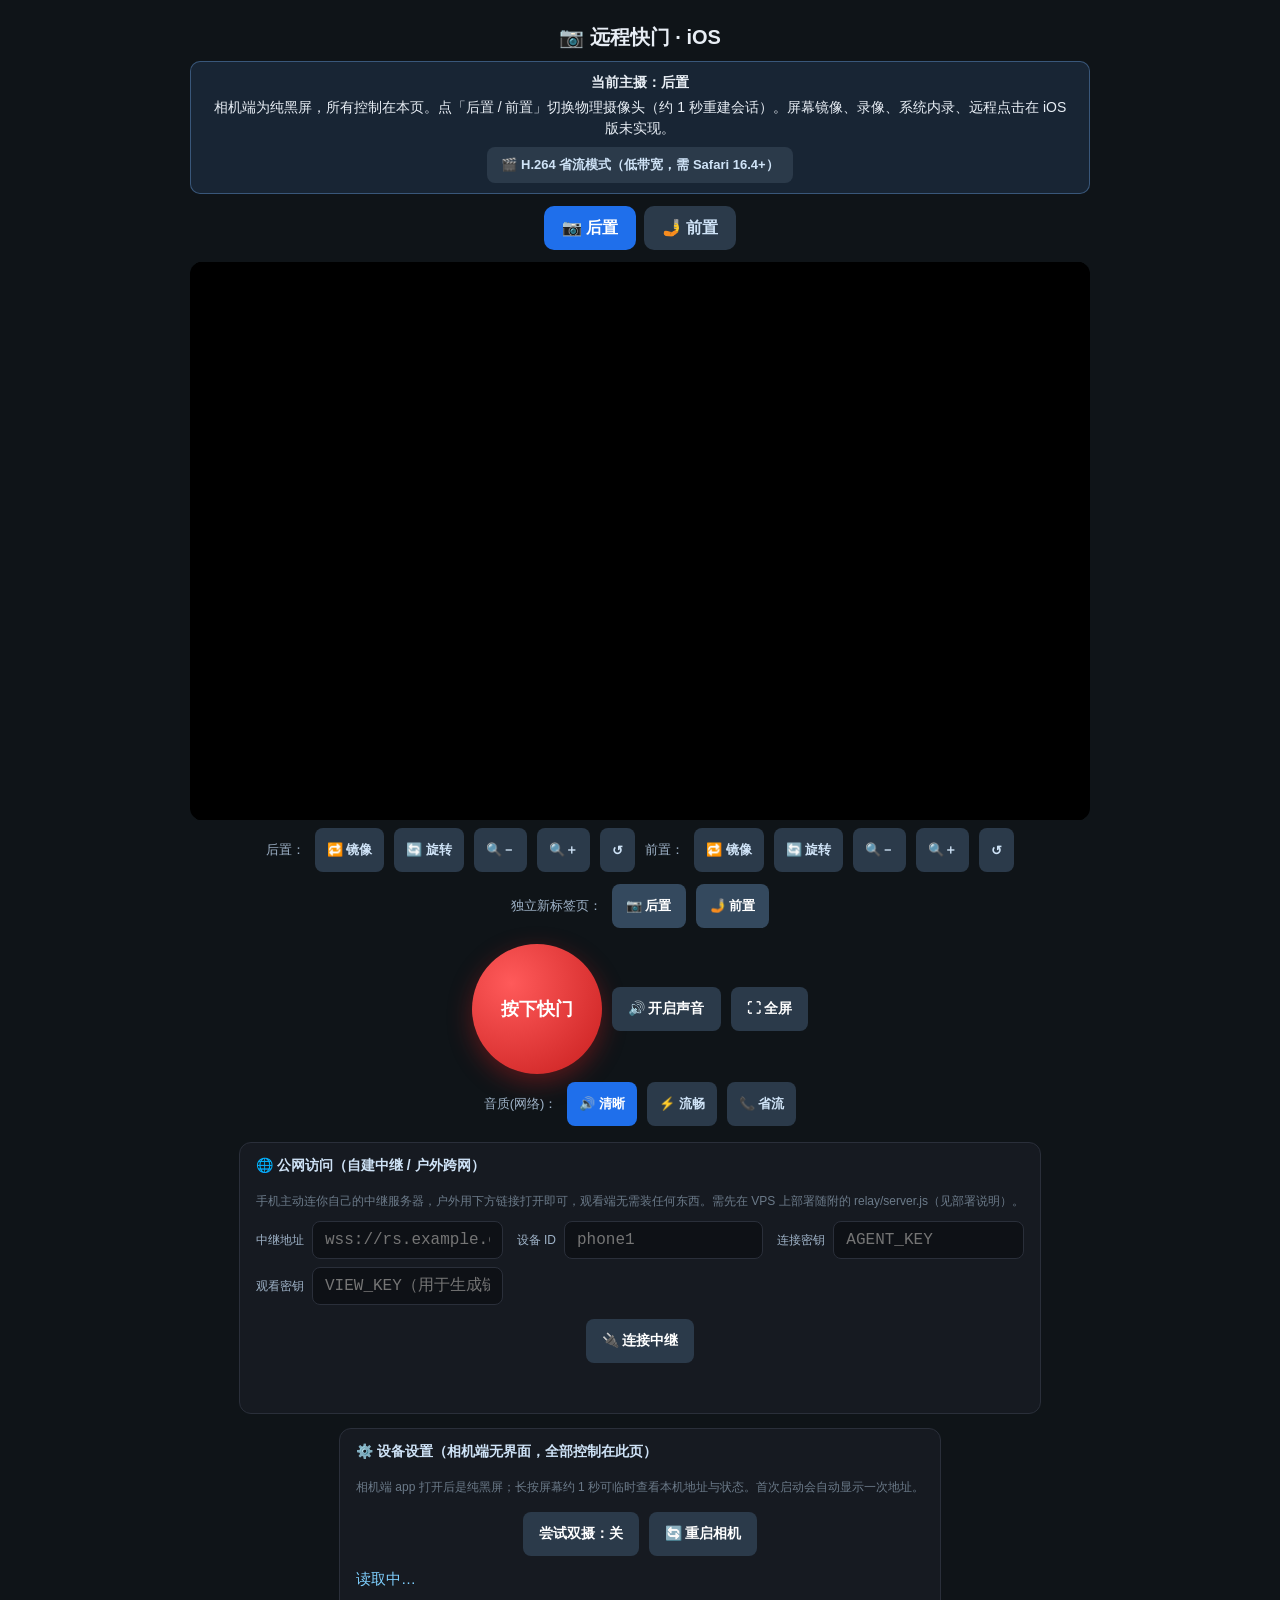
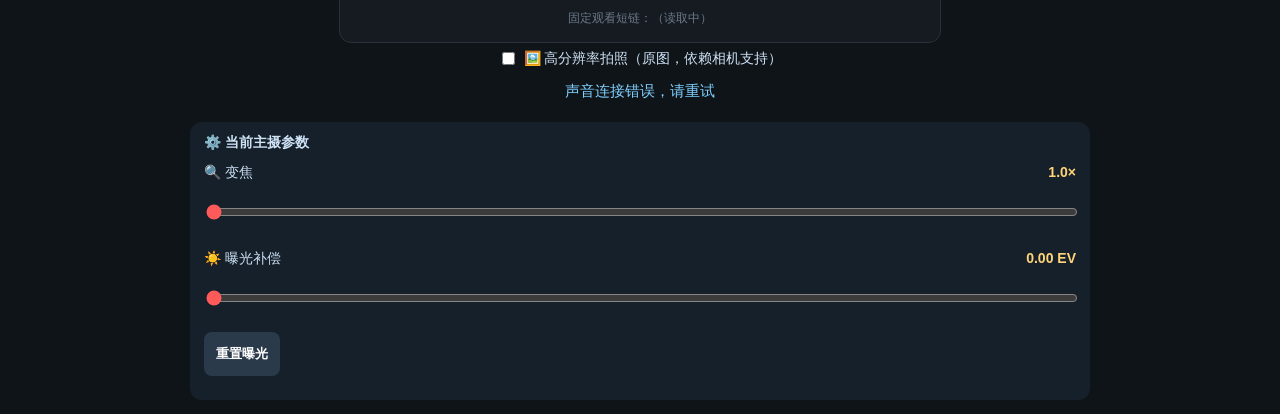
==== commit 42b38e3c: "Fix viewer layout regression: relative assets, fetch prefix, auto sound" ====
--- a/Resources/index.html
+++ b/Resources/index.html
@@ -4,9 +4,31 @@
 <meta charset="utf-8">
 <meta name="viewport" content="width=device-width,initial-scale=1,maximum-scale=1,user-scalable=no">
 <title>远程快门</title>
-<link rel="stylesheet" href="/app.css?v=2">
-<script src="/app.js?v=4"></script>
+<!-- 必须最先执行：标记公网观看模式（纯 CSS 隐藏用不到的卡片），
+     并把 fetch('/xxx') 改写成 /d/<id>/xxx —— 中继显式路径比依赖 Cookie 可靠得多。 -->
+<script>
+(function () {
+  var m = location.pathname.match(/^\/d\/([A-Za-z0-9_-]{1,64})\//);
+  if (!m) return;
+  document.documentElement.className += ' remote';
+  var base = '/d/' + m[1];
+  var raw = window.fetch;
+  window.fetch = function (u, o) {
+    if (typeof u === 'string' && u.charAt(0) === '/' && u.indexOf(base + '/') !== 0) u = base + u;
+    return raw.call(this, u, o);
+  };
+})();
+</script>
+<!-- 相对路径：局域网 / 下解析为 /app.css，公网 /d/<id>/ 下解析为 /d/<id>/app.css。 -->
+<link rel="stylesheet" href="app.css?v=2">
+<script src="app.js?v=4"></script>
 <style id="ios-tweaks">
+  /* 公网观看（/d/<id>/）用不到中继配置卡片，纯 CSS 隐藏，不依赖脚本执行成功 */
+  html.remote #relayCard { display: none !important; }
+  /* 兜底：app.css 把 img 放在 left/top:50%，靠 JS 的 translate(-50%,-50%) 回正。
+     脚本一旦加载失败，画面就会只显示在右下 1/4。这里用 CSS 先回正，
+     JS 的 applyXform 会用内联样式覆盖它，不影响镜像/旋转/缩放。 */
+  .pvcell img { transform: translate(-50%, -50%); }
   /* iOS 版：隐藏未实现的 Android 入口。只隐藏 DOM，不删除，避免共享脚本取不到元素。 */
   #recBtn, #dualRecBtn, #pipBtn, #screenBtn, #screenMirrorBtn, #sysAudioBtn,
   #allOffBtn, #allOnBtn, #openMirror, #enBack, #enFront,
@@ -69,8 +91,8 @@
       </div>
 
       <div class="preview single" id="previewWrap">
-        <div class="pvcell" id="cellBack"><img id="pvBack" src="/video" alt="后置预览"></div>
-        <div class="pvcell" id="cellFront" style="display:none"><img id="pvFront" src="/video/front" alt="前置预览"></div>
+        <div class="pvcell" id="cellBack"><img id="pvBack" src="video" alt="后置预览"></div>
+        <div class="pvcell" id="cellFront" style="display:none"><img id="pvFront" src="video/front" alt="前置预览"></div>
       </div>
 
       <div class="mirrow">
@@ -304,6 +326,9 @@
     }
     pvBack.addEventListener('load', () => onFrameLoaded('back'));
     pvFront.addEventListener('load', () => onFrameLoaded('front'));
+    // 不等首帧就先摆正：之前只有 load 才 applyXform，首帧慢或失败时画面会停在右下 1/4。
+    applyXform('back');
+    applyXform('front');
     document.getElementById('mirrorBack').onclick = () => { camXform.back.mirror = !camXform.back.mirror; applyXform('back'); };
     document.getElementById('rotBack').onclick = () => { camXform.back.rot = (camXform.back.rot + 90) % 360; applyXform('back'); };
     document.getElementById('mirrorFront').onclick = () => { camXform.front.mirror = !camXform.front.mirror; applyXform('front'); };
@@ -528,6 +553,27 @@
     // 局域网直连保持 48kHz 清晰档。用户仍可点音质按钮切 8k / 48k。
     if (/^\/d\//.test(location.pathname)) micAudio.setRate(16000);
 
+    // 声音默认开启。浏览器要求用户手势后才允许播放：先直接尝试一次，
+    // 被自动播放策略拦下时，等首次触摸再补开（只补一次，避免误触把声音关掉）。
+    (function autoSound() {
+      const btn = document.getElementById('audioBtn');
+      if (!btn) return;
+      let pending = false;
+      const start = () => {
+        if (pending || micAudio.isOn()) return;
+        pending = true;
+        btn.click();
+        setTimeout(() => { pending = false; }, 1500);
+      };
+      start();
+      setTimeout(start, 350);
+      const once = () => {
+        document.removeEventListener('pointerdown', once, true);
+        setTimeout(start, 60);
+      };
+      document.addEventListener('pointerdown', once, true);
+    })();
+
     // 录像（所选摄像头）
     let recording = false;
     const recBtn = document.getElementById('recBtn');
@@ -808,9 +854,10 @@
     function sendSetting(q) {
       return fetch('/settings?' + q).then(x => x.json()).then(paintDevice).catch(function () { });
     }
-    setMulti.addEventListener('click', () => sendSetting('multiCam=' + (devSnap.multiCam ? '0' : '1')));
-    setRestart.addEventListener('click', () => {
-      deviceStatus.textContent = '正在重启相机…';
+    // 防御式绑定：任一元素缺失不应该让整块脚本中断（否则后面的隐藏/轮询/入口全失效）
+    if (setMulti) setMulti.addEventListener('click', () => sendSetting('multiCam=' + (devSnap.multiCam ? '0' : '1')));
+    if (setRestart) setRestart.addEventListener('click', () => {
+      if (deviceStatus) deviceStatus.textContent = '正在重启相机…';
       sendSetting('restart=1');
     });
     // 远程观看（经中继 /d/<id>/）时，公网访问配置卡片用不到，直接隐藏。
--- a/Resources/app.css
+++ b/Resources/app.css
@@ -0,0 +1,482 @@
+/* ============================================================
+   远程快门 · 统一主题
+   控制台主页与三个独立视图页共用这一份样式。
+   所有可配置项集中在 :root 的 CSS 变量里，改主题只改这里。
+   ============================================================ */
+
+:root {
+    --bg: #0f1418;
+    --panel: #16202b;
+    --btn: #2b3a4a;
+    --btn-2: #34495e;
+    --fg: #e8eef5;
+    --fg-dim: #cfe3f7;
+    --muted: #9fb3c8;
+    --accent: #1f6feb;
+    --ok: #1f7a3d;
+    --warn: #ffd479;
+    --danger: #c81e1e;
+    --link: #7fd0ff;
+    --radius: 12px;
+    --radius-sm: 8px;
+    /* 画面最大可视高度：用 min(宽度, 74vh*ar) 保证「完整显示 + 不裁切 + 无黑边 + 不滚动」 */
+    --stage-vh: 74vh;
+}
+
+* { box-sizing: border-box; }
+
+html, body {
+    margin: 0;
+    height: 100%;
+    background: var(--bg);
+    color: var(--fg);
+    font-family: -apple-system, BlinkMacSystemFont, "Segoe UI", Roboto,
+                 "PingFang SC", "Microsoft YaHei", sans-serif;
+}
+
+/* ---------- 通用按钮 ---------- */
+
+.btn, .mini, .newtab, .keybtn, .cbtn {
+    border: none;
+    border-radius: var(--radius-sm);
+    padding: 10px 14px;
+    font-size: 13px;
+    font-weight: 600;
+    color: #fff;
+    background: var(--btn);
+    cursor: pointer;
+}
+
+.btn { font-size: 14px; padding: 12px 16px; }
+
+.btn.on { background: var(--ok); }
+.btn.rec { background: var(--danger); }
+
+.mini { padding: 6px 10px; font-size: 12px; color: var(--fg-dim); }
+.mini.on { background: var(--accent); color: #fff; }
+
+/* 独立视图页的 cbtn（含清晰度/音质按钮）选中态高亮，与主页 .mini.on 一致 */
+.cbtn.on, .qbtn.on { background: var(--accent); color: #fff; }
+
+.newtab { background: var(--btn-2); }
+
+.keybtn { background: var(--btn-2); }
+.keybtn:active { background: #3d5168; }
+
+/* ---------- 控制台主页布局 ---------- */
+
+body.console {
+    display: flex;
+    flex-direction: column;
+    align-items: center;
+    padding: 16px;
+}
+
+h1 { font-size: 20px; font-weight: 600; margin: 8px 0 10px; }
+
+.layout {
+    display: flex;
+    gap: 14px;
+    align-items: flex-start;
+    width: 100%;
+    max-width: 1200px;
+}
+
+.camcol {
+    flex: 1 1 auto;
+    min-width: 0;
+    display: flex;
+    flex-direction: column;
+    align-items: center;
+}
+
+.mirrorcol {
+    flex: 0 0 320px;
+    display: flex;
+    flex-direction: column;
+    align-items: stretch;
+}
+
+/* ---------- 相机选择标签 ---------- */
+
+.camsel {
+    display: flex;
+    gap: 8px;
+    flex-wrap: wrap;
+    justify-content: center;
+    margin-bottom: 12px;
+}
+
+.camtab {
+    border: none;
+    border-radius: 10px;
+    padding: 9px 14px;
+    font-size: 14px;
+    font-weight: 600;
+    color: var(--fg-dim);
+    background: var(--btn);
+    cursor: pointer;
+}
+
+.camtab.on { background: var(--accent); color: #fff; }
+
+/* ---------- 画面容器 ---------- */
+/* cell 宽高比由 JS 设为「旋转后」的比例（--ar），
+   宽度取 min(可用宽度上限, 74vh*ar) —— 既不被 max-height 破坏比例，也不需要滚动。 */
+
+.preview {
+    width: 100%;
+    background: #000;
+    border-radius: var(--radius);
+    overflow: hidden;
+    display: flex;
+    align-items: center;
+    justify-content: center;
+    gap: 4px;
+    padding: 4px;
+    max-height: var(--stage-vh);
+}
+
+.pvcell {
+    position: relative;
+    background: #000;
+    overflow: hidden;
+    border-radius: var(--radius-sm);
+    --w: 100%;
+    width: min(var(--w, 100%), calc(var(--stage-vh) * var(--ar, 1.3333)));
+    aspect-ratio: var(--ar, 1.3333);
+}
+
+.preview.both .pvcell {
+    --w: 50%;
+    width: min(50%, calc(var(--stage-vh) * var(--ar, 1.3333)));
+}
+
+/* 每个画面：object-fit:contain + transform 做旋转/镜像/缩放。
+   img 绝对定位居中，尺寸 100%/100%，由 contain 保证整幅完整显示。 */
+.pvcell img {
+    position: absolute;
+    top: 50%;
+    left: 50%;
+    width: 100%;
+    height: 100%;
+    object-fit: contain;
+    transform-origin: center center;
+    background: #000;
+    -webkit-user-drag: none;
+    user-drag: none;
+    user-select: none;
+    -webkit-user-select: none;
+}
+
+.preview:fullscreen,
+.preview:-webkit-full-screen {
+    max-width: none;
+    width: 100vw;
+    height: 100vh;
+    max-height: none;
+    background: #000;
+}
+
+.preview:fullscreen .pvcell,
+.preview:-webkit-full-screen .pvcell {
+    width: 100%;
+    height: 100%;
+    max-height: none;
+}
+
+/* ---------- 控制行 ---------- */
+
+.row, .mirrow, .zoomrow, .qrow, .arow, .newtabrow {
+    display: flex;
+    gap: 8px;
+    flex-wrap: wrap;
+    align-items: center;
+    justify-content: center;
+    font-size: 13px;
+    color: var(--muted);
+}
+
+.row { gap: 12px; margin-top: 14px; }
+.mirrow, .zoomrow, .qrow, .arow { margin: 8px 0 2px; }
+.newtabrow { margin: 10px 0 2px; }
+/* 音质（采样率）按钮：选中态高亮，复用 accent 主题色 */
+.abtn.on { background: var(--accent); color: #fff; }
+
+/* 公网访问卡片 */
+.card {
+    border: 1px solid var(--border, #2a2f3a);
+    border-radius: var(--radius);
+    padding: 14px 16px;
+    margin-top: 14px;
+    background: var(--card, #161a21);
+}
+.urlinput {
+    flex: 1 1 auto;
+    min-width: 0;
+    padding: 9px 12px;
+    border-radius: var(--radius-sm);
+    border: 1px solid var(--border, #2a2f3a);
+    background: #0e1116;
+    color: var(--fg, #e8edf4);
+    font-size: 13px;
+    font-family: ui-monospace, SFMono-Regular, Menlo, Consolas, monospace;
+}
+
+/* 自建中继配置表单：窄屏单列、宽屏双列，标签与输入框对齐 */
+.relayform {
+    display: grid;
+    grid-template-columns: repeat(auto-fit, minmax(240px, 1fr));
+    gap: 8px 14px;
+    margin: 10px 0 4px;
+}
+.relayform label {
+    display: flex;
+    align-items: center;
+    gap: 8px;
+    font-size: 12px;
+    color: var(--muted);
+    white-space: nowrap;
+}
+.relayform .urlinput { width: 100%; flex: 1 1 120px; }
+
+.shutter {
+    width: 130px;
+    height: 130px;
+    border-radius: 50%;
+    border: none;
+    background: radial-gradient(circle at 30% 30%, #ff5a5a, #c81e1e);
+    color: #fff;
+    font-size: 16px;
+    font-weight: 700;
+    cursor: pointer;
+    box-shadow: 0 8px 24px rgba(200, 30, 30, .4);
+    transition: transform .08s;
+}
+
+.shutter:active { transform: scale(.94); }
+
+/* ---------- 状态与信息区 ---------- */
+
+.status {
+    margin-top: 14px;
+    min-height: 22px;
+    font-size: 15px;
+    color: var(--link);
+}
+
+.last, .recs { margin-top: 12px; width: 100%; }
+.last img { width: 100%; border-radius: 10px; margin-top: 6px; }
+
+.hr {
+    margin-top: 6px;
+    font-size: 14px;
+    color: var(--fg-dim);
+    display: flex;
+    align-items: center;
+    gap: 6px;
+}
+
+.recs a {
+    display: inline-block;
+    margin: 4px 8px 4px 0;
+    color: var(--link);
+    word-break: break-all;
+}
+
+.hint {
+    margin-top: 16px;
+    font-size: 12px;
+    color: #6b7a89;
+    text-align: center;
+    line-height: 1.7;
+}
+
+/* ---------- 参数控制面板 ---------- */
+
+.controls {
+    display: flex;
+    gap: 14px;
+    flex-wrap: wrap;
+    width: 100%;
+    margin-top: 18px;
+}
+
+.ctlpanel {
+    flex: 1 1 320px;
+    background: var(--panel);
+    border-radius: var(--radius);
+    padding: 12px 14px;
+}
+
+.ctltitle {
+    font-size: 14px;
+    font-weight: 700;
+    color: var(--fg-dim);
+    margin-bottom: 8px;
+    display: flex;
+    justify-content: space-between;
+    align-items: center;
+}
+
+.ctl { margin: 12px 0; }
+
+.ctl label {
+    display: flex;
+    justify-content: space-between;
+    font-size: 14px;
+    margin-bottom: 6px;
+    color: var(--fg-dim);
+}
+
+.ctl .val { color: var(--warn); font-weight: 700; }
+.ctl input[type=range] { width: 100%; accent-color: #ff5a5a; }
+
+.ctl button {
+    margin-top: 8px;
+    border: none;
+    border-radius: var(--radius-sm);
+    padding: 7px 12px;
+    font-size: 13px;
+    font-weight: 600;
+    color: #fff;
+    background: var(--btn);
+    cursor: pointer;
+}
+
+/* ---------- 屏幕镜像（右侧内联） ---------- */
+
+.mirrorwrap {
+    width: 100%;
+    margin-top: 0;
+    background: #000;
+    border-radius: var(--radius);
+    overflow: visible;
+    position: relative;
+    display: none;
+}
+
+.mirrorwrap.on { display: block; }
+
+.mirrorwrap img {
+    display: block;
+    width: 100%;
+    height: auto;
+    max-height: var(--stage-vh);
+    object-fit: contain;
+    background: #000;
+    -webkit-user-drag: none;
+    user-drag: none;
+    user-select: none;
+    -webkit-user-select: none;
+}
+
+.mirrorbar {
+    position: absolute;
+    top: 0;
+    left: 0;
+    right: 0;
+    display: flex;
+    justify-content: space-between;
+    align-items: center;
+    padding: 8px 12px;
+    color: #fff;
+    font-size: 13px;
+    background: rgba(0, 0, 0, .5);
+}
+
+.mirrorctrls {
+    display: flex;
+    flex-wrap: wrap;
+    gap: 6px;
+    padding: 8px;
+    background: #13202c;
+    border-radius: 0 0 var(--radius) var(--radius);
+}
+
+/* ---------- 单视图页（独立标签页） ---------- */
+
+/* 单视图页沿用原本的纯黑底 + 偏蓝文字，保持与改造前一致 */
+body.single { display: block; height: 100%; background: #000; color: #cfe3f7; }
+
+.bar {
+    position: fixed;
+    top: 0;
+    left: 0;
+    right: 0;
+    display: flex;
+    justify-content: space-between;
+    align-items: center;
+    padding: 10px 14px;
+    color: #fff;
+    font-size: 14px;
+    background: rgba(0, 0, 0, .55);
+    z-index: 5;
+}
+
+.stage {
+    position: absolute;
+    inset: 0;
+    display: flex;
+    align-items: center;
+    justify-content: center;
+    padding-top: 46px;
+    padding-bottom: 64px;
+    overflow: hidden;
+}
+
+.stage img {
+    max-width: 100%;
+    max-height: 100%;
+    object-fit: contain;
+    background: #000;
+    -webkit-user-drag: none;
+    user-drag: none;
+    user-select: none;
+    -webkit-user-select: none;
+}
+
+.ctrls {
+    position: fixed;
+    left: 0;
+    right: 0;
+    bottom: 0;
+    display: flex;
+    flex-wrap: wrap;
+    gap: 6px;
+    justify-content: center;
+    padding: 8px 10px;
+    background: rgba(0, 0, 0, .6);
+    z-index: 5;
+}
+
+.sep { width: 1px; height: 24px; background: #567; margin: 0 4px; }
+
+/* ---------- 照片全屏遮罩 ---------- */
+
+.overlay {
+    display: none;
+    position: fixed;
+    inset: 0;
+    background: #000;
+    z-index: 50;
+    flex-direction: column;
+    align-items: center;
+    justify-content: center;
+}
+
+.overlaybar {
+    position: absolute;
+    top: 0;
+    left: 0;
+    right: 0;
+    display: flex;
+    justify-content: space-between;
+    align-items: center;
+    padding: 10px 14px;
+    color: #fff;
+    font-size: 14px;
+    background: rgba(0, 0, 0, .55);
+}
+
+.overlay img { max-width: 100%; max-height: 100%; object-fit: contain; }
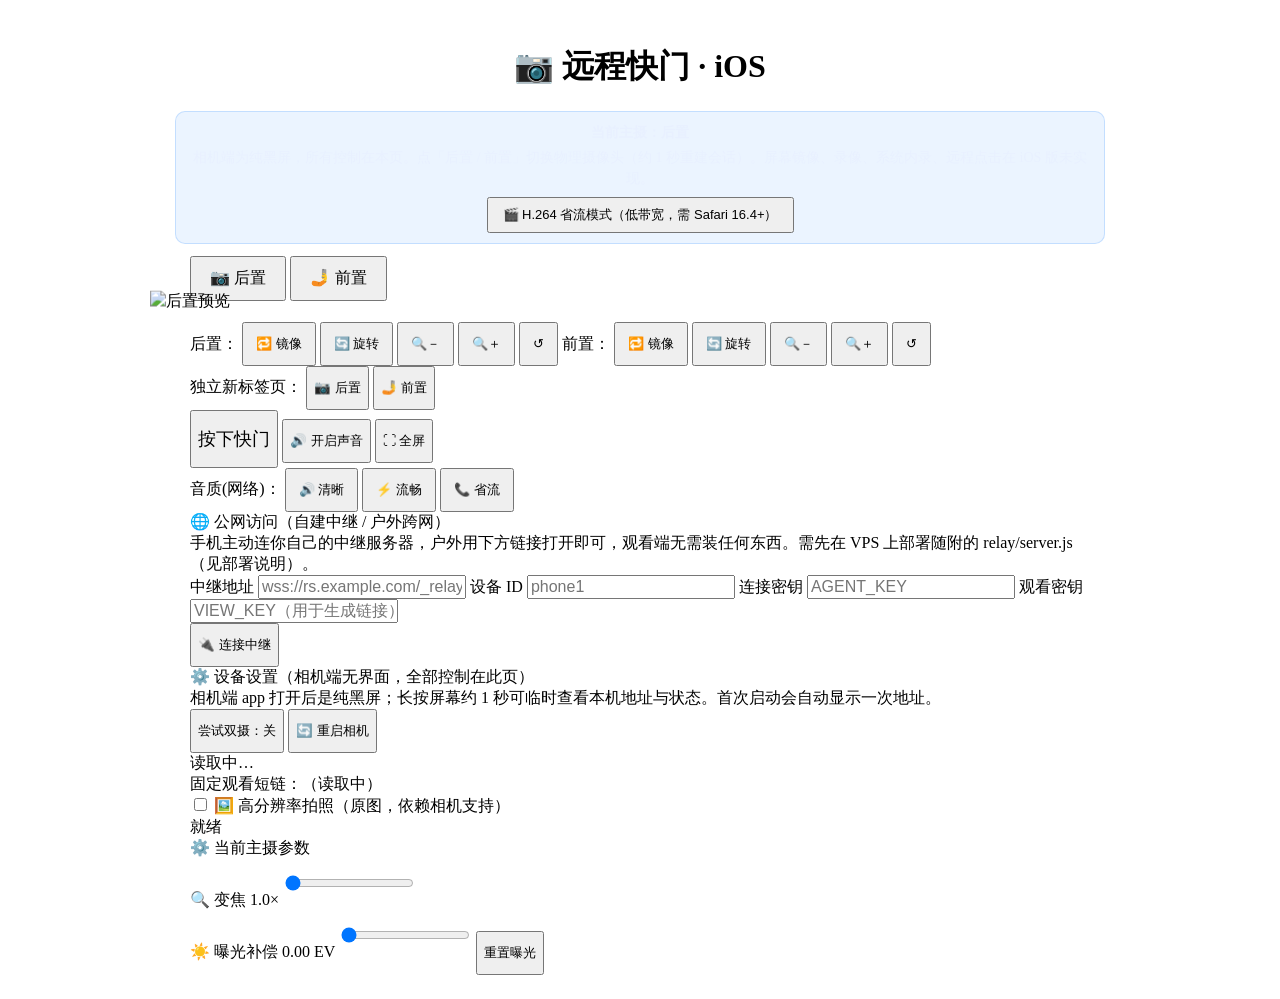
==== commit 114d82a2: "Authorize static assets via ?k=; real audio start/resume API" ====
--- a/Resources/index.html
+++ b/Resources/index.html
@@ -4,24 +4,33 @@
 <meta charset="utf-8">
 <meta name="viewport" content="width=device-width,initial-scale=1,maximum-scale=1,user-scalable=no">
 <title>远程快门</title>
-<!-- 必须最先执行：标记公网观看模式（纯 CSS 隐藏用不到的卡片），
-     并把 fetch('/xxx') 改写成 /d/<id>/xxx —— 中继显式路径比依赖 Cookie 可靠得多。 -->
+<!-- 必须最先执行：公网经中继时，中继对 /d/<id>/ 下的资源要求显式凭据。
+     只靠 Cookie，quick tunnel 换域名后首次进入会 403 → 整页裸奔（无样式、脚本不执行）。
+     这里把 css/js/接口/画面全部带上 ?k=，不再依赖 Cookie。 -->
 <script>
 (function () {
   var m = location.pathname.match(/^\/d\/([A-Za-z0-9_-]{1,64})\//);
-  if (!m) return;
-  document.documentElement.className += ' remote';
-  var base = '/d/' + m[1];
+  var k = new URLSearchParams(location.search).get('k');
+  var base = m ? '/d/' + m[1] : '';
+  var ek = k ? 'k=' + encodeURIComponent(k) : '';
+  window.__rsBase = base;
+  window.__rsKey = k;
+  if (m) document.documentElement.className += ' remote';
+
+  // 同步注入：document.write 在解析阶段执行，能保证 app.js 先于后面的内联脚本加载
+  document.write('<link rel="stylesheet" href="' + base + '/app.css?v=2' + (ek ? '?' + ek : '') + '">');
+  document.write('<script src="' + base + '/app.js?v=5' + (ek ? '?' + ek : '') + '"><\/script>');
+
   var raw = window.fetch;
   window.fetch = function (u, o) {
-    if (typeof u === 'string' && u.charAt(0) === '/' && u.indexOf(base + '/') !== 0) u = base + u;
+    if (typeof u === 'string' && u.charAt(0) === '/') {
+      if (u.indexOf(base + '/') !== 0) u = base + u;
+      if (ek && u.indexOf('k=') < 0) u += (u.indexOf('?') < 0 ? '?' : '&') + ek;
+    }
     return raw.call(this, u, o);
   };
 })();
 </script>
-<!-- 相对路径：局域网 / 下解析为 /app.css，公网 /d/<id>/ 下解析为 /d/<id>/app.css。 -->
-<link rel="stylesheet" href="app.css?v=2">
-<script src="app.js?v=4"></script>
 <style id="ios-tweaks">
   /* 公网观看（/d/<id>/）用不到中继配置卡片，纯 CSS 隐藏，不依赖脚本执行成功 */
   html.remote #relayCard { display: none !important; }
@@ -263,6 +272,12 @@
     const cellBack = document.getElementById('cellBack');
     const cellFront = document.getElementById('cellFront');
     const previewWrap = document.getElementById('previewWrap');
+    // 公网：画面流也要带 ?k=，否则首次进入 Cookie 还没到手时会拿到 403 空框
+    if (window.__rsBase) {
+      const ek = window.__rsKey ? '?k=' + encodeURIComponent(window.__rsKey) : '';
+      pvBack.src = window.__rsBase + '/video' + ek;
+      pvFront.src = window.__rsBase + '/video/front' + ek;
+    }
     const camTabs = document.querySelectorAll('.camtab');
     const bothTab = document.querySelector('.camtab[data-cam="both"]');
     if (bothTab) {
@@ -553,26 +568,15 @@
     // 局域网直连保持 48kHz 清晰档。用户仍可点音质按钮切 8k / 48k。
     if (/^\/d\//.test(location.pathname)) micAudio.setRate(16000);
 
-    // 声音默认开启。浏览器要求用户手势后才允许播放：先直接尝试一次，
-    // 被自动播放策略拦下时，等首次触摸再补开（只补一次，避免误触把声音关掉）。
-    (function autoSound() {
-      const btn = document.getElementById('audioBtn');
-      if (!btn) return;
-      let pending = false;
-      const start = () => {
-        if (pending || micAudio.isOn()) return;
-        pending = true;
-        btn.click();
-        setTimeout(() => { pending = false; }, 1500);
-      };
-      start();
-      setTimeout(start, 350);
-      const once = () => {
-        document.removeEventListener('pointerdown', once, true);
-        setTimeout(start, 60);
-      };
-      document.addEventListener('pointerdown', once, true);
-    })();
+    // 声音默认开启：直接调音频模块的 start()，不是模拟点击。
+    // 浏览器自动播放策略会先把 AudioContext 挂起（按钮会变绿但没声音），
+    // 所以第一次触摸页面时在手势调用栈里 resume 一次 —— Safari 只认这种方式。
+    micAudio.start();
+    document.addEventListener('pointerdown', function wakeAudio() {
+      document.removeEventListener('pointerdown', wakeAudio, true);
+      micAudio.resume();
+      micAudio.start();
+    }, true);
 
     // 录像（所选摄像头）
     let recording = false;
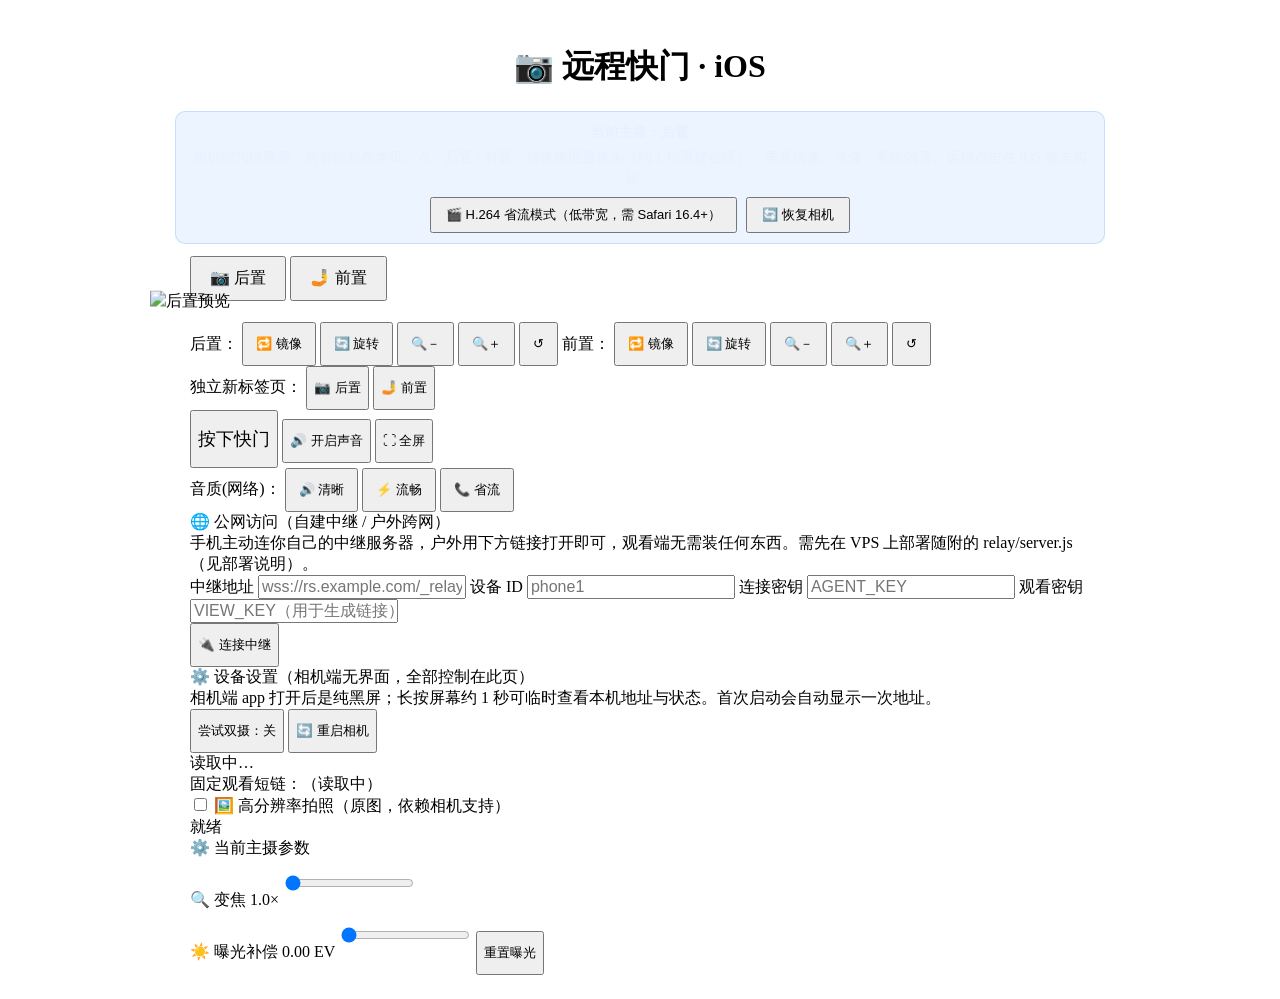
==== commit 72df0e50: "Recover camera after system interruption; show interruption hint" ====
--- a/Resources/index.html
+++ b/Resources/index.html
@@ -88,6 +88,7 @@
     <div>相机端为纯黑屏，所有控制在本页。点「后置 / 前置」切换物理摄像头（约 1 秒重建会话）。屏幕镜像、录像、系统内录、远程点击在 iOS 版未实现。</div>
     <div style="margin-top:8px">
       <button class="mini" id="h264Btn" style="min-height:36px;padding:0 14px">🎬 H.264 省流模式（低带宽，需 Safari 16.4+）</button>
+      <button class="mini" id="fixCamBtn" style="min-height:36px;padding:0 14px;margin-left:6px">🔄 恢复相机</button>
     </div>
   </div>
 
@@ -847,8 +848,13 @@
         (s.multiCamSupported === false ? ' · 本机不支持多摄' : '');
       watchHint.textContent = '固定观看短链：' + (s.watchPath || '/watch/phone1') +
         '?k=<VIEW_KEY>（收藏这一个，域名变化由服务端自动跳转）';
-      // 切换中的黄色提示优先，不被 3 秒轮询覆盖
-      if (s.primary && iosNote && !iosNote.classList.contains('busy')) {
+      // 相机被系统中断时优先提示：此时所有按钮点了都「没反应」，因为根本没有新帧。
+      const broken = (s.camera || '').indexOf('中断') >= 0;
+      const stuck = !!iosCamState && (iosCamState.textContent || '').indexOf('中断') >= 0;
+      if (broken) {
+        setIosCamState('⚠️ 手机端相机被系统中断：把 app 切回前台，或点「恢复相机」', true);
+      } else if (s.primary && (!iosNote || !iosNote.classList.contains('busy') || stuck)) {
+        // 切换中的黄色提示优先，不被 3 秒轮询覆盖
         setIosCamState('当前主摄：' + (s.primary === 'front' ? '前置' : '后置'), false);
       }
     }
@@ -859,6 +865,13 @@
       return fetch('/settings?' + q).then(x => x.json()).then(paintDevice).catch(function () { });
     }
     // 防御式绑定：任一元素缺失不应该让整块脚本中断（否则后面的隐藏/轮询/入口全失效）
+    const fixCamBtn = document.getElementById('fixCamBtn');
+    if (fixCamBtn) fixCamBtn.addEventListener('click', () => {
+      setIosCamState('正在重建相机…', true);
+      fetch('/settings?restart=1').then(x => x.json()).then(paintDevice).catch(function () {
+        setIosCamState('重建失败，请检查手机端 app 是否在前台', true);
+      });
+    });
     if (setMulti) setMulti.addEventListener('click', () => sendSetting('multiCam=' + (devSnap.multiCam ? '0' : '1')));
     if (setRestart) setRestart.addEventListener('click', () => {
       if (deviceStatus) deviceStatus.textContent = '正在重启相机…';
